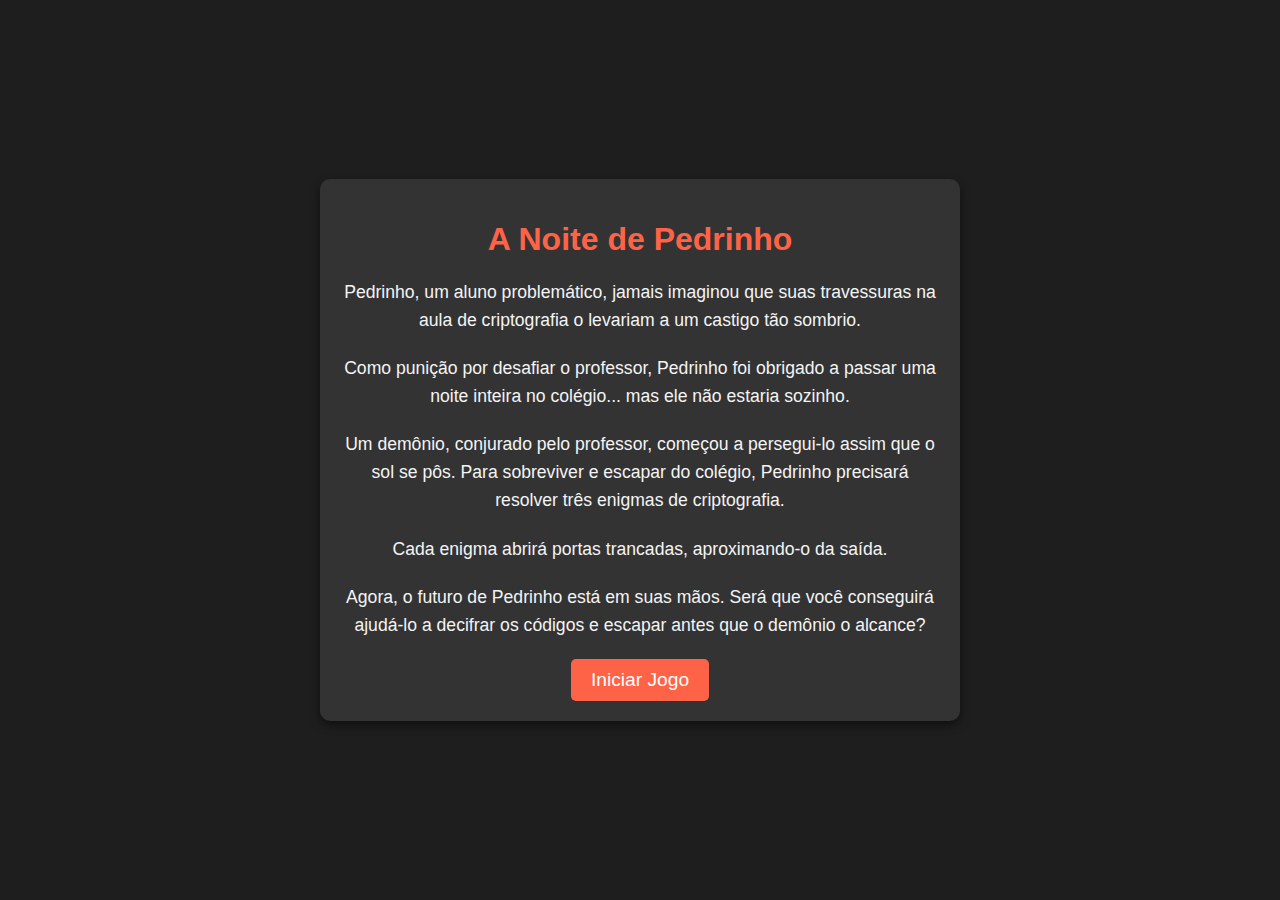
==== RPG/index.html @ edfa2fd8 "Add files via upload" ====
<!DOCTYPE html>
<html lang="pt-br">
<head>
    <meta charset="UTF-8">
    <meta name="viewport" content="width=device-width, initial-scale=1.0">
    <title>Introdução - A Noite de Pedrinho</title>
    <link rel="stylesheet" href="styles.css">
</head>
<body>
    <div class="container">
        <h1>A Noite de Pedrinho</h1>
        <p class="intro-text">Pedrinho, um aluno problemático, jamais imaginou que suas travessuras na aula de criptografia o levariam a um castigo tão sombrio. </p>
        <p class="intro-text">Como punição por desafiar o professor, Pedrinho foi obrigado a passar uma noite inteira no colégio... mas ele não estaria sozinho.</p>
        <p class="intro-text">Um demônio, conjurado pelo professor, começou a persegui-lo assim que o sol se pôs. Para sobreviver e escapar do colégio, Pedrinho precisará resolver três enigmas de criptografia. </p>
        <p class="intro-text">Cada enigma abrirá portas trancadas, aproximando-o da saída.</p>
        <p class="intro-text">Agora, o futuro de Pedrinho está em suas mãos. Será que você conseguirá ajudá-lo a decifrar os códigos e escapar antes que o demônio o alcance?</p>
        <div class="button-container">
            <button id="start-game">Iniciar Jogo</button>
        </div>
    </div>
    <script>
        document.getElementById("start-game").addEventListener("click", function () {
            window.location.href = "enigma1.html";
        });
    </script>
</body>
</html>
---- RPG/styles.css ----
body {
    font-family: 'Arial', sans-serif;
    margin: 0;
    padding: 0;
    background: #1e1e1e;
    color: #f4f4f4;
    display: flex;
    justify-content: center;
    align-items: center;
    height: 100vh;
    overflow-x: hidden;
}

.container {
    text-align: center;
    max-width: 600px;
    padding: 20px;
    background: #333;
    border-radius: 10px;
    box-shadow: 0 4px 10px rgba(0, 0, 0, 0.5);
    overflow-y: auto; 
    max-height: 80vh; 
}

h1 {
    font-size: 2rem;
    color: #ff6347;
    margin-bottom: 20px;
}

.intro-text {
    font-size: 1.1rem;
    line-height: 1.6;
    margin-bottom: 20px;
}

.vigenere-container {
    width: 100%;
    margin: 20px 0;
    display: flex;
    justify-content: center; 
}

.vigenere-container img {
    width: 100%;
    max-width: 500px;
    height: auto;
}

.input-container {
    margin-top: 20px;
}

input[type="text"] {
    font-size: 1.2rem;
    padding: 10px;
    width: 80%;
    margin-bottom: 10px;
    border-radius: 5px;
    border: none;
}

button {
    font-size: 1.2rem;
    padding: 10px 20px;
    background: #ff6347;
    border: none;
    color: white;
    border-radius: 5px;
    cursor: pointer;
    transition: background 0.3s;
}

button:hover {
    background: #e5533f;
}

#result-message {
    margin-top: 20px;
    font-size: 1.2rem;
}

img {
    max-width: 100%; 
    height: auto; 
    display: block; 
    margin: 0 auto; 
}

.container1 {
    max-width: 800px;
    margin: 0 auto;
    text-align: center;
    padding: 20px;
}

.finalh {
    color: #4CAF50;
    font-size: 2.5em;
    margin-bottom: 20px;
}

#restart-game {
    padding: 10px 20px;
    background-color: #4CAF50;
    color: white;
    font-size: 1.2em;
    border: none;
    border-radius: 5px;
    cursor: pointer;
}

#restart-game:hover {
    background-color: #45a049;
}
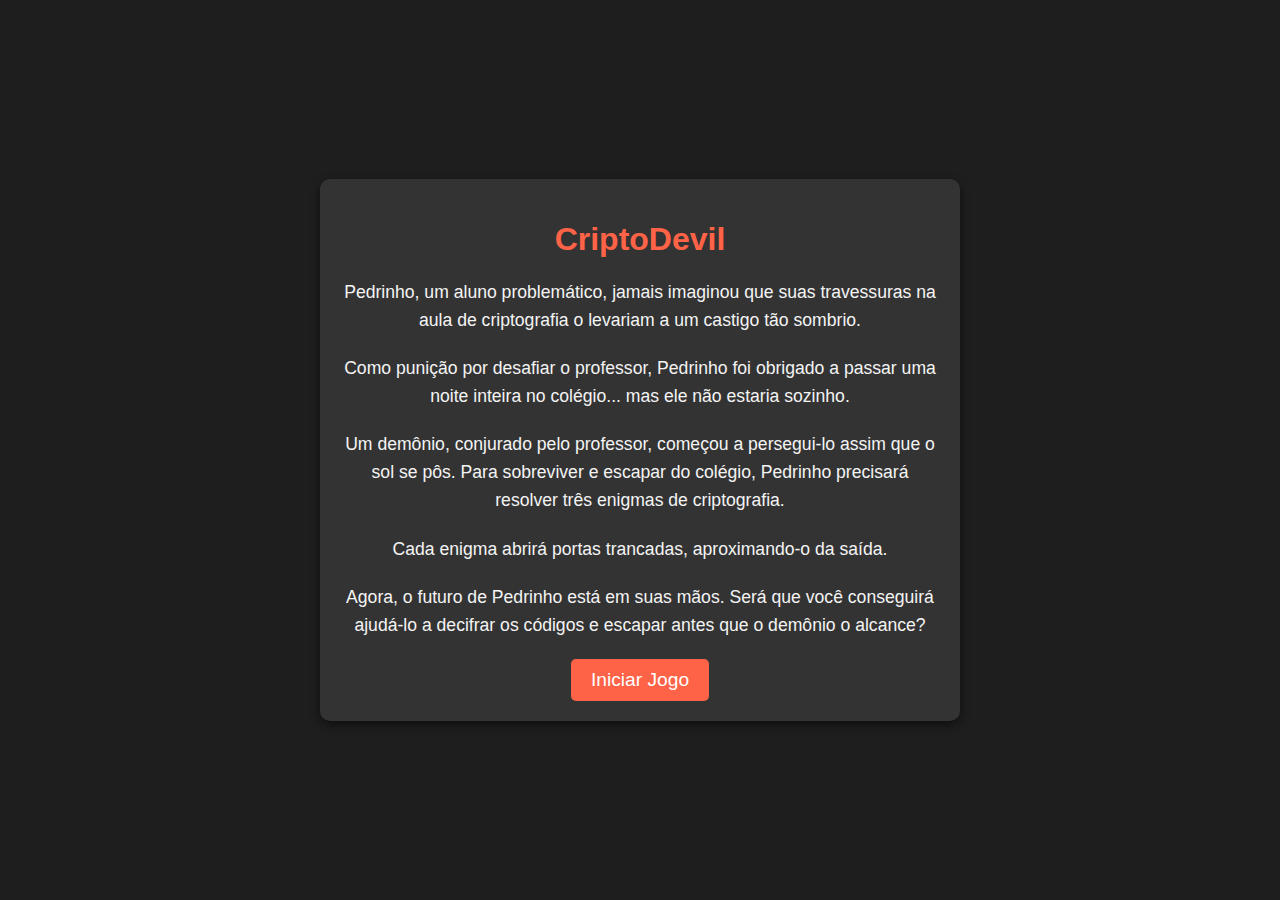
==== commit 1ba1a6fb: "Update index.html" ====
--- a/RPG/index.html
+++ b/RPG/index.html
@@ -3,12 +3,12 @@
 <head>
     <meta charset="UTF-8">
     <meta name="viewport" content="width=device-width, initial-scale=1.0">
-    <title>Introdução - A Noite de Pedrinho</title>
+    <title>Introdução - CriptoDevil</title>
     <link rel="stylesheet" href="styles.css">
 </head>
 <body>
     <div class="container">
-        <h1>A Noite de Pedrinho</h1>
+        <h1>CriptoDevil</h1>
         <p class="intro-text">Pedrinho, um aluno problemático, jamais imaginou que suas travessuras na aula de criptografia o levariam a um castigo tão sombrio. </p>
         <p class="intro-text">Como punição por desafiar o professor, Pedrinho foi obrigado a passar uma noite inteira no colégio... mas ele não estaria sozinho.</p>
         <p class="intro-text">Um demônio, conjurado pelo professor, começou a persegui-lo assim que o sol se pôs. Para sobreviver e escapar do colégio, Pedrinho precisará resolver três enigmas de criptografia. </p>
--- a/RPG/styles.css
+++ b/RPG/styles.css
@@ -34,14 +34,14 @@
     margin-bottom: 20px;
 }
 
-.vigenere-container {
+.matriz-container {
     width: 100%;
     margin: 20px 0;
     display: flex;
     justify-content: center; 
 }
 
-.vigenere-container img {
+.matriz-container img {
     width: 100%;
     max-width: 500px;
     height: auto;
@@ -113,3 +113,7 @@
 #restart-game:hover {
     background-color: #45a049;
 }
+
+a{
+    color: transparent;
+}
